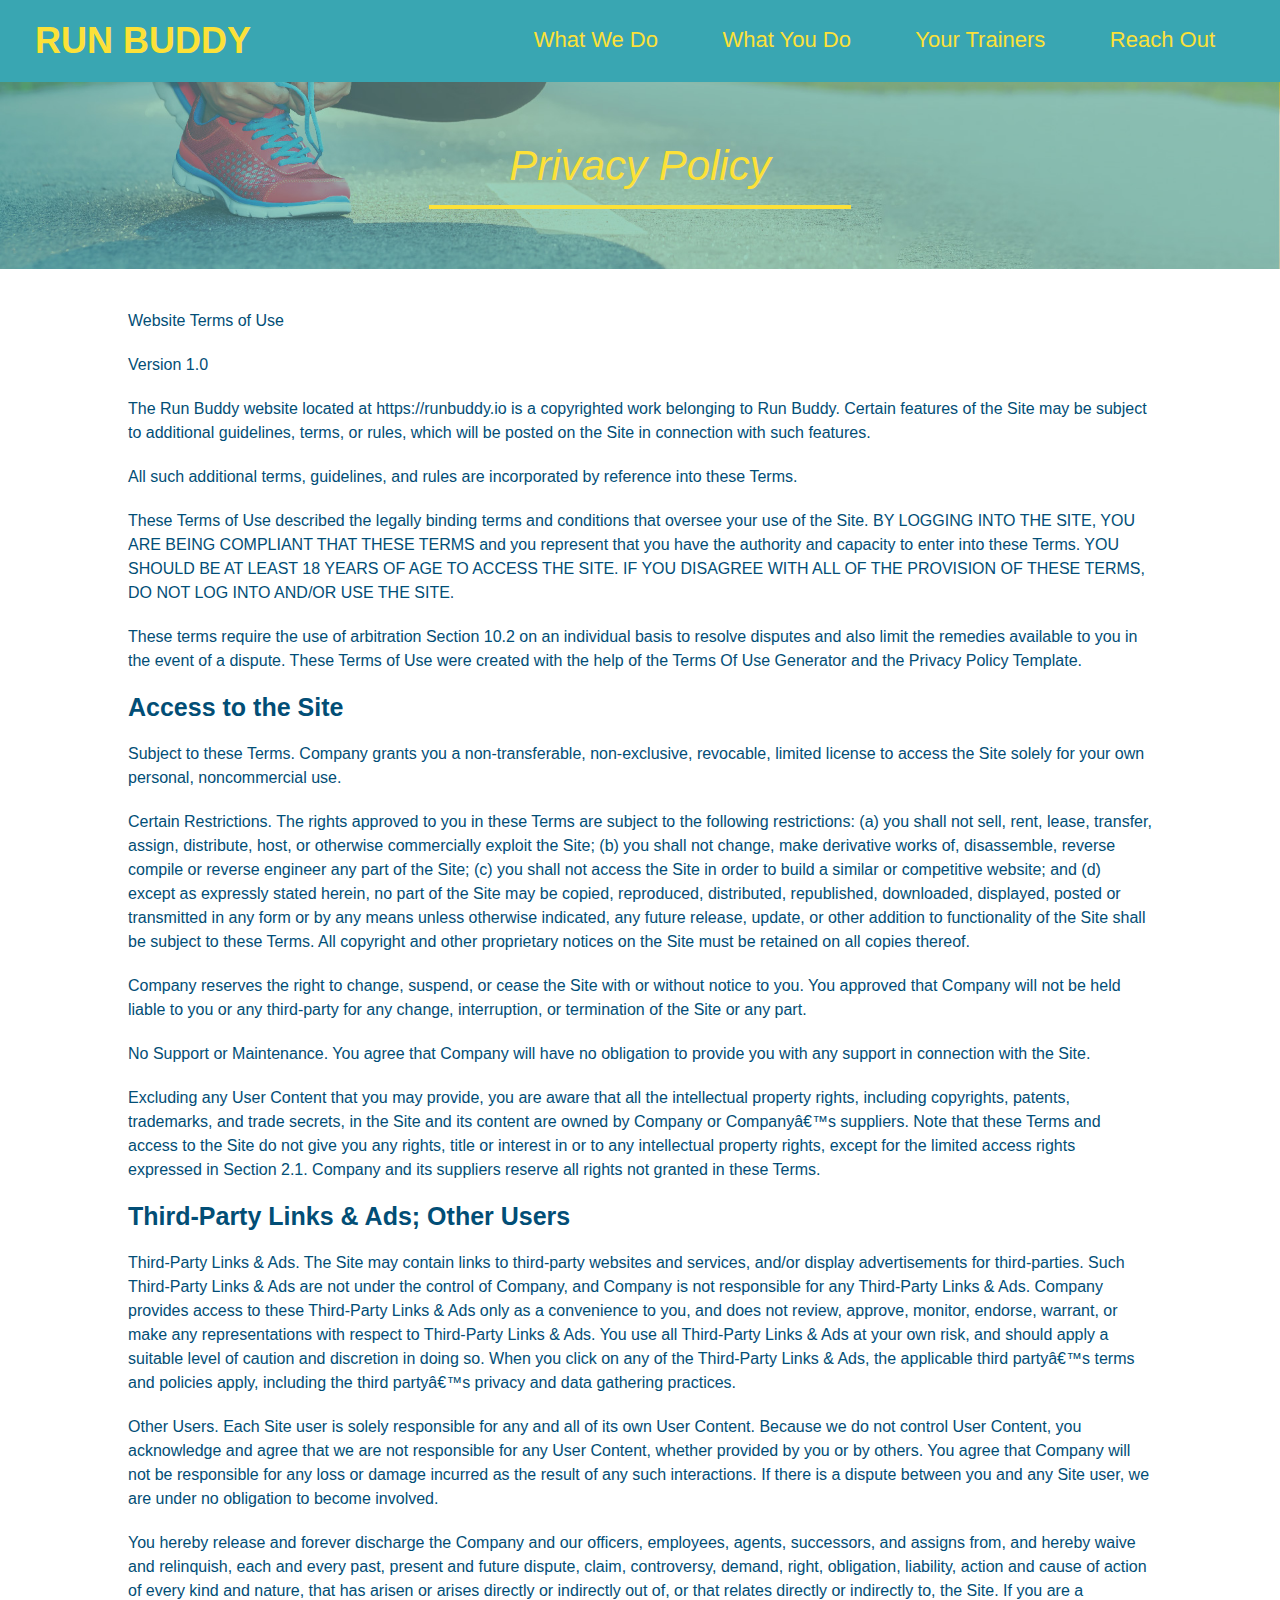
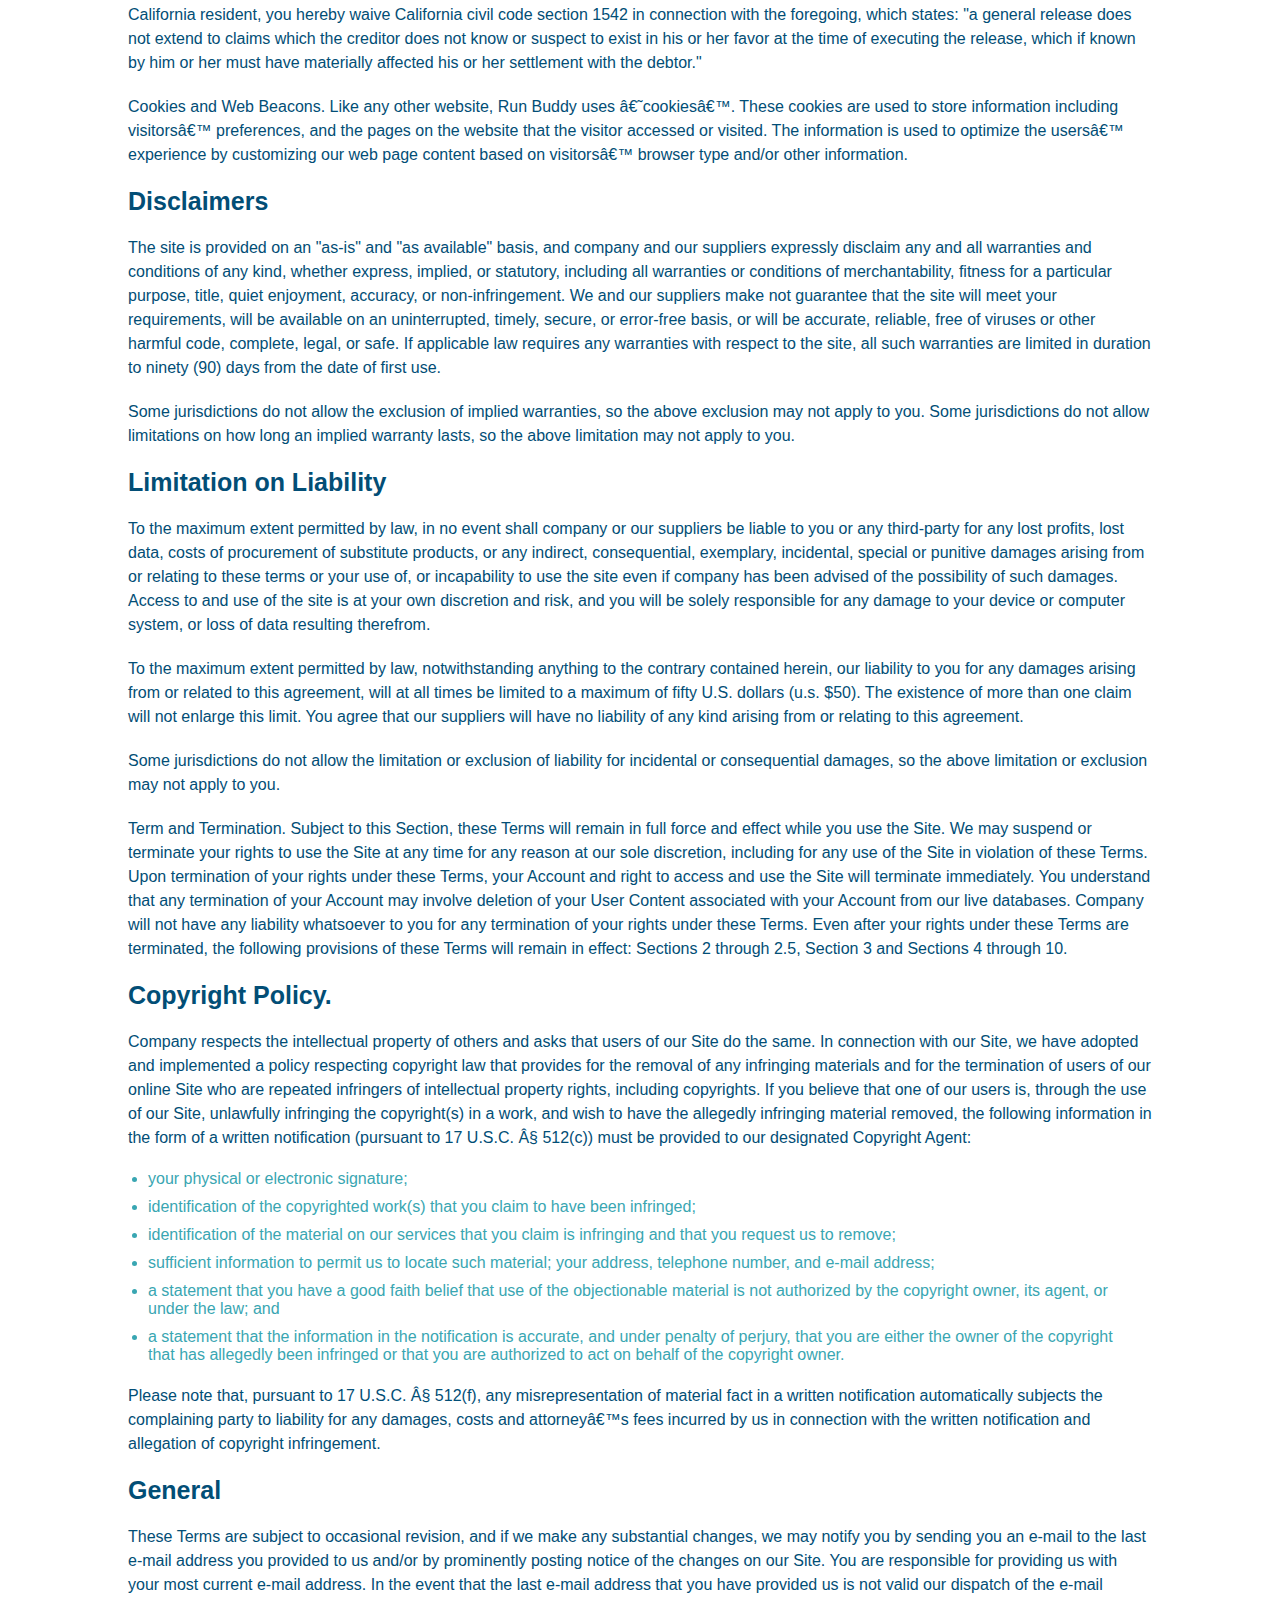
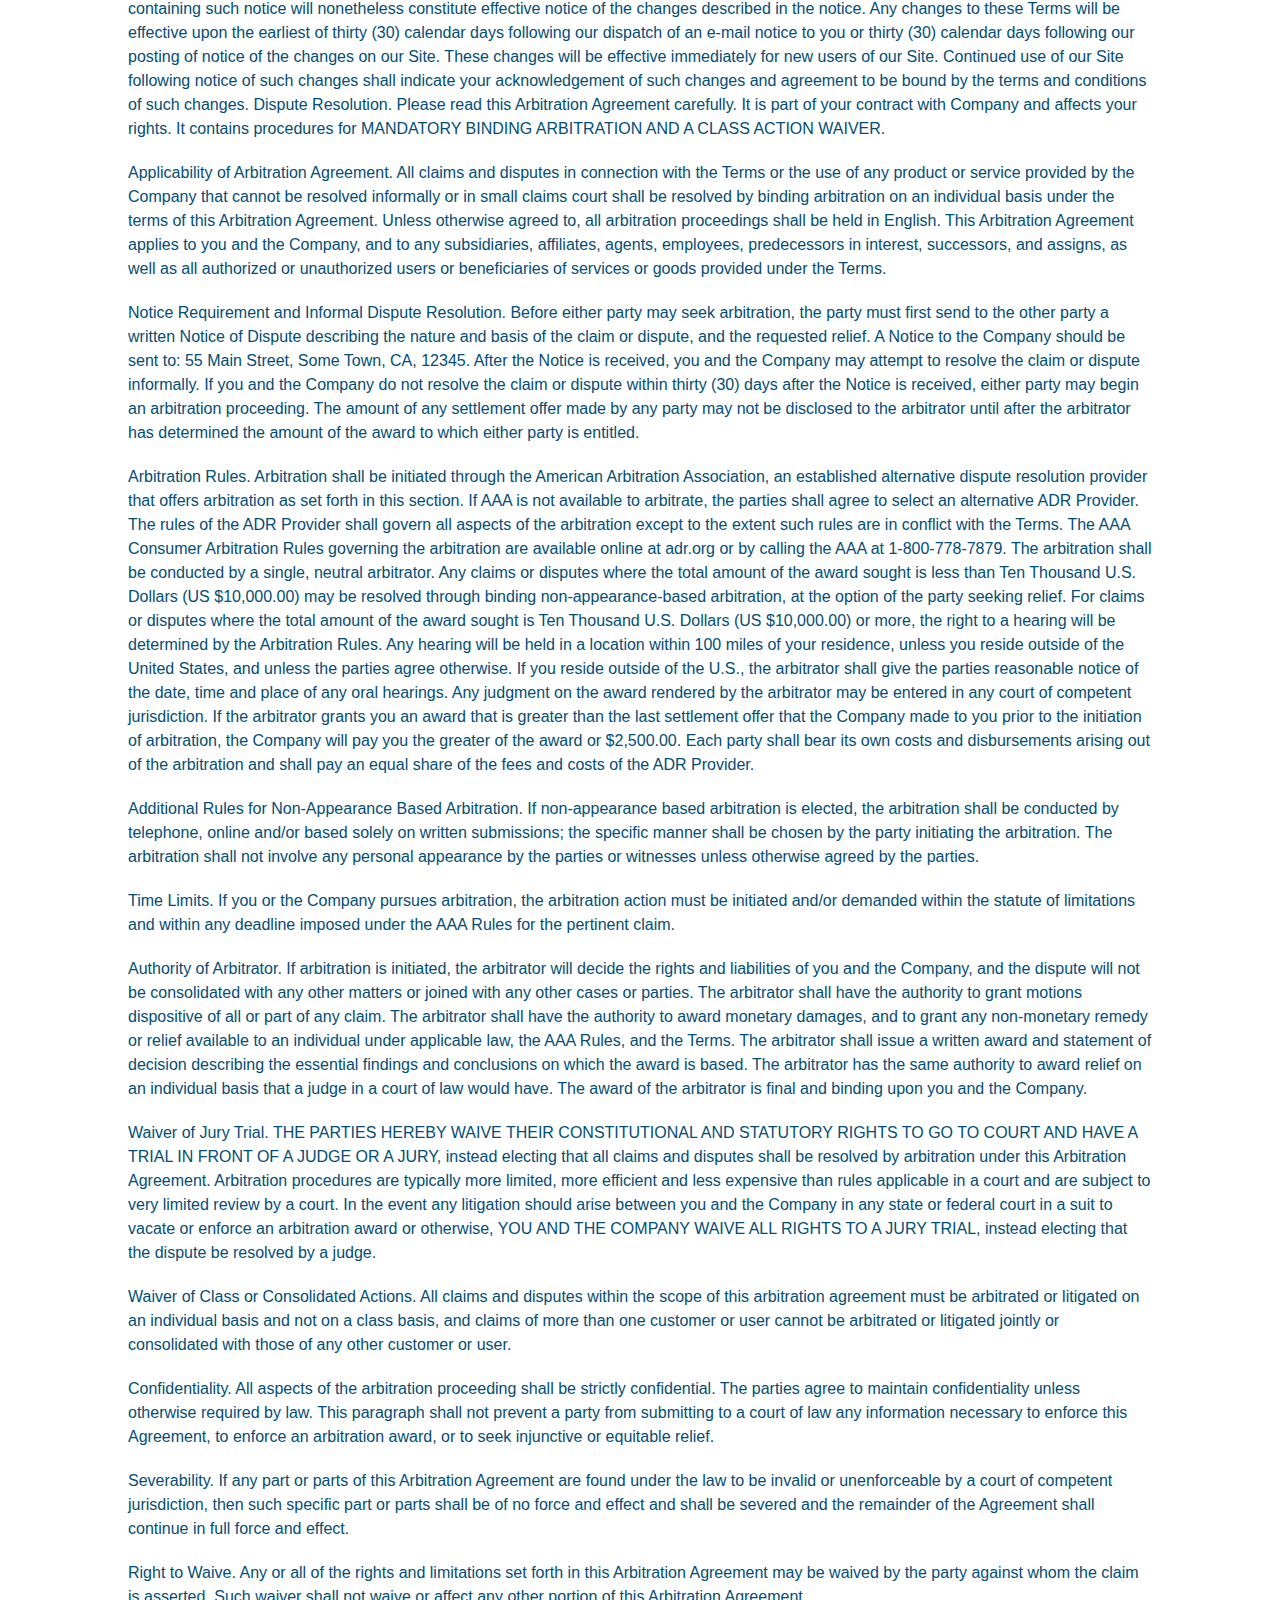
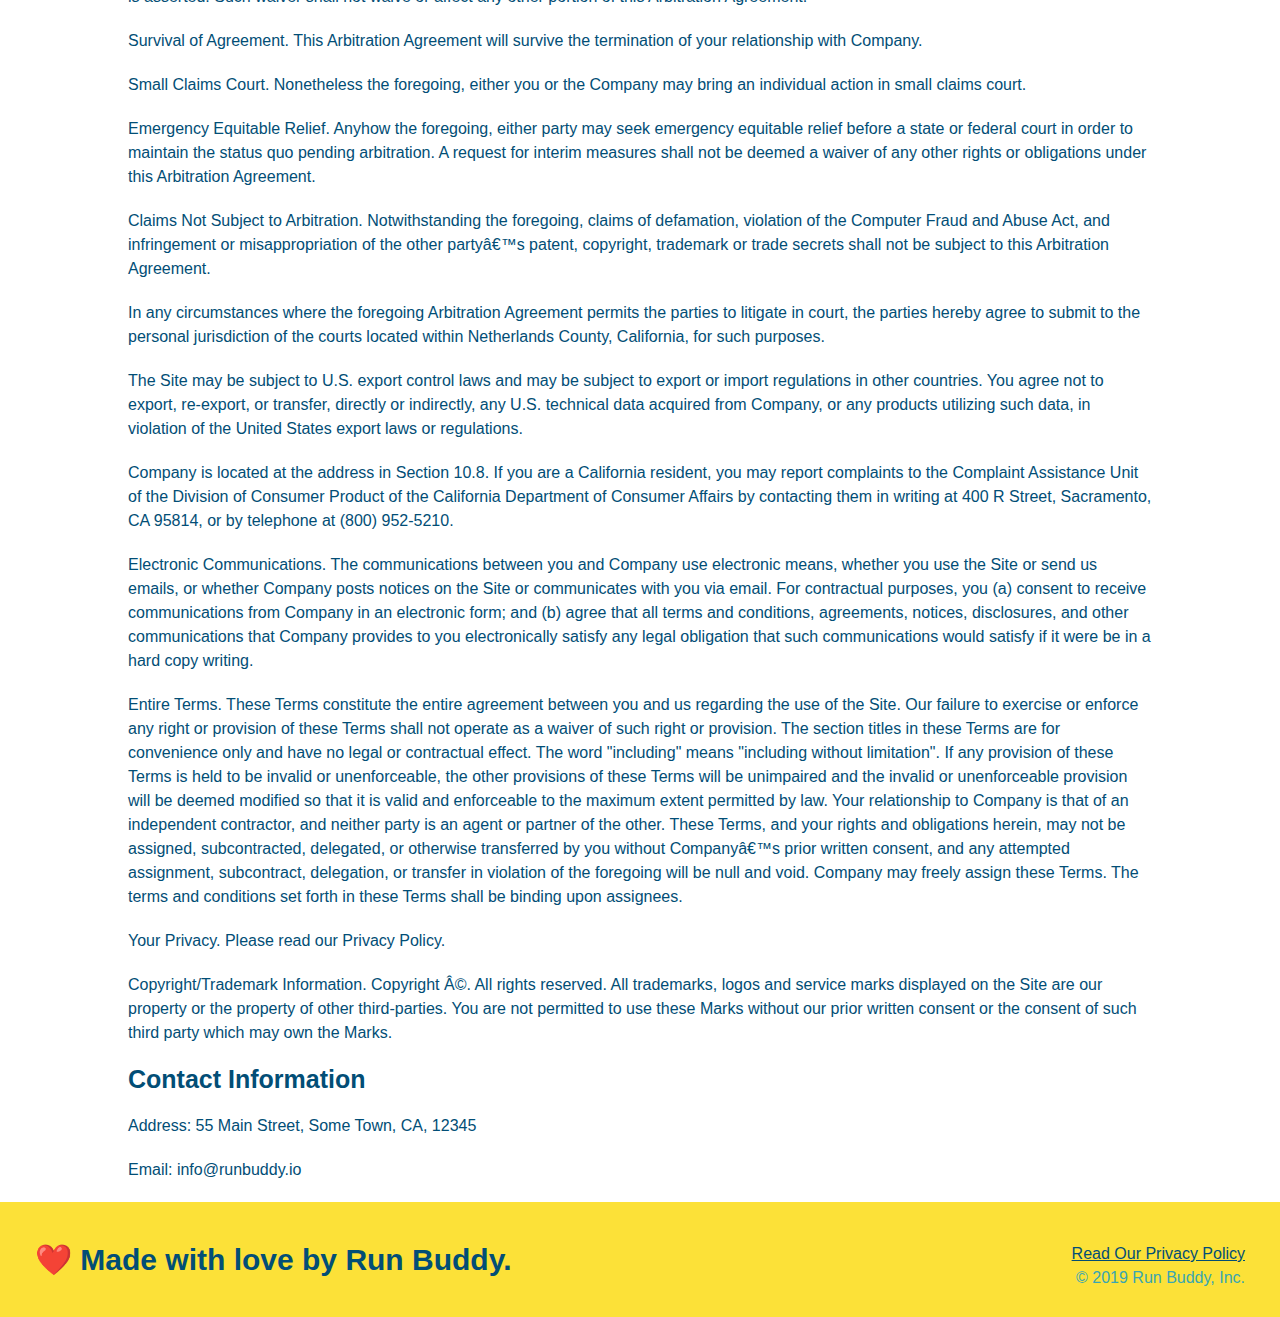
==== privacy-policy.html @ 00580090 "added privacy policy" ====
<!DOCTYPE html>
<html lang="en">
    <head>
        <meta charset="UTF-8" />
        <title>Privacy Policy - Run Buddy</title>
        <link rel="stylesheet" href="./assets/css/style.css" />
        <link rel="stylesheet" href="./assets/css/secondary-styles.css" />
    </head>
    <body>
        <header>
            <h1>
                <a href="/">
                    RUN BUDDY
                </a>
            </h1>
            <nav>
               <!-- Unordered list element --> 
               <ul>
                   <!-- List item element -->
                   <li>
                       <!-- Anchor element -->
                       <a href="./index.html#what-we-do">What We Do</a>
                   </li>
                   <li>
                       <a href="./index.html#what-you-do">What You Do</a>
                   </li>
                   <li>
                       <a href="./index.html#your-trainers">Your Trainers</a>
                   </li>
                   <li>
                       <a href="./index.html#reach-out">Reach Out</a>
                   </li>
               </ul>
            </nav>
            </header>   
            <section class="hero">
                <h2 class="page-title">
                    Privacy Policy
                </h2>
            </section>
            <article class="secondary-content">
                <p>
                    Website Terms of Use
                  </p>
            
                  <p>
                    Version 1.0
                  </p>
            
                  <p>
                    The Run Buddy website located at https://runbuddy.io is a copyrighted work belonging to Run Buddy. Certain
                    features of the Site may be subject to additional guidelines, terms, or rules, which will be posted on the Site
                    in connection with such features.
                  </p>
            
                  <p>
                    All such additional terms, guidelines, and rules are incorporated by reference into these Terms.
                  </p>
            
                  <p>
                    These Terms of Use described the legally binding terms and conditions that oversee your use of the Site. BY
                    LOGGING INTO THE SITE, YOU ARE BEING COMPLIANT THAT THESE TERMS and you represent that you have the authority
                    and capacity to enter into these Terms. YOU SHOULD BE AT LEAST 18 YEARS OF AGE TO ACCESS THE SITE. IF YOU
                    DISAGREE WITH ALL OF THE PROVISION OF THESE TERMS, DO NOT LOG INTO AND/OR USE THE SITE.
                  </p>
            
                  <p>
                    These terms require the use of arbitration Section 10.2 on an individual basis to resolve disputes and also
                    limit the remedies available to you in the event of a dispute. These Terms of Use were created with the help of
                    the Terms Of Use Generator and the Privacy Policy Template.
                  </p>
            
                  <h3>
                    Access to the Site
                  </h3>
            
                  <p>
                    Subject to these Terms. Company grants you a non-transferable, non-exclusive, revocable, limited license to
                    access the Site solely for your own personal, noncommercial use.
                  </p>
            
                  <p>
                    Certain Restrictions. The rights approved to you in these Terms are subject to the following restrictions: (a)
                    you shall not sell, rent, lease, transfer, assign, distribute, host, or otherwise commercially exploit the Site;
                    (b) you shall not change, make derivative works of, disassemble, reverse compile or reverse engineer any part of
                    the Site; (c) you shall not access the Site in order to build a similar or competitive website; and (d) except
                    as expressly stated herein, no part of the Site may be copied, reproduced, distributed, republished, downloaded,
                    displayed, posted or transmitted in any form or by any means unless otherwise indicated, any future release,
                    update, or other addition to functionality of the Site shall be subject to these Terms. All copyright and other
                    proprietary notices on the Site must be retained on all copies thereof.
                  </p>
            
                  <p>
                    Company reserves the right to change, suspend, or cease the Site with or without notice to you. You approved
                    that Company will not be held liable to you or any third-party for any change, interruption, or termination of
                    the Site or any part.
                  </p>
            
                  <p>
                    No Support or Maintenance. You agree that Company will have no obligation to provide you with any support in
                    connection with the Site.
                  </p>
            
                  <p>
                    Excluding any User Content that you may provide, you are aware that all the intellectual property rights,
                    including copyrights, patents, trademarks, and trade secrets, in the Site and its content are owned by Company
                    or Companyâ€™s suppliers. Note that these Terms and access to the Site do not give you any rights, title or
                    interest in or to any intellectual property rights, except for the limited access rights expressed in Section
                    2.1. Company and its suppliers reserve all rights not granted in these Terms.
                  </p>
            
                  <h3>
                    Third-Party Links & Ads; Other Users
                  </h3>
            
                  <p>
                    Third-Party Links & Ads. The Site may contain links to third-party websites and services, and/or display
                    advertisements for third-parties. Such Third-Party Links & Ads are not under the control of Company, and Company
                    is not responsible for any Third-Party Links & Ads. Company provides access to these Third-Party Links & Ads
                    only as a convenience to you, and does not review, approve, monitor, endorse, warrant, or make any
                    representations with respect to Third-Party Links & Ads. You use all Third-Party Links & Ads at your own risk,
                    and should apply a suitable level of caution and discretion in doing so. When you click on any of the
                    Third-Party Links & Ads, the applicable third partyâ€™s terms and policies apply, including the third partyâ€™s
                    privacy and data gathering practices.
                  </p>
            
                  <p>
                    Other Users. Each Site user is solely responsible for any and all of its own User Content. Because we do not
                    control User Content, you acknowledge and agree that we are not responsible for any User Content, whether
                    provided by you or by others. You agree that Company will not be responsible for any loss or damage incurred as
                    the result of any such interactions. If there is a dispute between you and any Site user, we are under no
                    obligation to become involved.
                  </p>
            
                  <p>
                    You hereby release and forever discharge the Company and our officers, employees, agents, successors, and
                    assigns from, and hereby waive and relinquish, each and every past, present and future dispute, claim,
                    controversy, demand, right, obligation, liability, action and cause of action of every kind and nature, that has
                    arisen or arises directly or indirectly out of, or that relates directly or indirectly to, the Site. If you are
                    a California resident, you hereby waive California civil code section 1542 in connection with the foregoing,
                    which states: "a general release does not extend to claims which the creditor does not know or suspect to exist
                    in his or her favor at the time of executing the release, which if known by him or her must have materially
                    affected his or her settlement with the debtor."
                  </p>
            
                  <p>
                    Cookies and Web Beacons. Like any other website, Run Buddy uses â€˜cookiesâ€™. These cookies are used to store
                    information including visitorsâ€™ preferences, and the pages on the website that the visitor accessed or visited.
                    The information is used to optimize the usersâ€™ experience by customizing our web page content based on visitorsâ€™
                    browser type and/or other information.
                  </p>
            
                  <h3>
                    Disclaimers
                  </h3>
            
                  <p>
                    The site is provided on an "as-is" and "as available" basis, and company and our suppliers expressly disclaim
                    any and all warranties and conditions of any kind, whether express, implied, or statutory, including all
                    warranties or conditions of merchantability, fitness for a particular purpose, title, quiet enjoyment, accuracy,
                    or non-infringement. We and our suppliers make not guarantee that the site will meet your requirements, will be
                    available on an uninterrupted, timely, secure, or error-free basis, or will be accurate, reliable, free of
                    viruses or other harmful code, complete, legal, or safe. If applicable law requires any warranties with respect
                    to the site, all such warranties are limited in duration to ninety (90) days from the date of first use.
                  </p>
            
                  <p>
                    Some jurisdictions do not allow the exclusion of implied warranties, so the above exclusion may not apply to
                    you. Some jurisdictions do not allow limitations on how long an implied warranty lasts, so the above limitation
                    may not apply to you.
                  </p>
            
                  <h3>
                    Limitation on Liability
                  </h3>
            
                  <p>
                    To the maximum extent permitted by law, in no event shall company or our suppliers be liable to you or any
                    third-party for any lost profits, lost data, costs of procurement of substitute products, or any indirect,
                    consequential, exemplary, incidental, special or punitive damages arising from or relating to these terms or
                    your use of, or incapability to use the site even if company has been advised of the possibility of such
                    damages. Access to and use of the site is at your own discretion and risk, and you will be solely responsible
                    for any damage to your device or computer system, or loss of data resulting therefrom.
                  </p>
            
                  <p>
                    To the maximum extent permitted by law, notwithstanding anything to the contrary contained herein, our liability
                    to you for any damages arising from or related to this agreement, will at all times be limited to a maximum of
                    fifty U.S. dollars (u.s. $50). The existence of more than one claim will not enlarge this limit. You agree that
                    our suppliers will have no liability of any kind arising from or relating to this agreement.
                  </p>
            
                  <p>
                    Some jurisdictions do not allow the limitation or exclusion of liability for incidental or consequential
                    damages, so the above limitation or exclusion may not apply to you.
                  </p>
            
                  <p>
                    Term and Termination. Subject to this Section, these Terms will remain in full force and effect while you use
                    the Site. We may suspend or terminate your rights to use the Site at any time for any reason at our sole
                    discretion, including for any use of the Site in violation of these Terms. Upon termination of your rights under
                    these Terms, your Account and right to access and use the Site will terminate immediately. You understand that
                    any termination of your Account may involve deletion of your User Content associated with your Account from our
                    live databases. Company will not have any liability whatsoever to you for any termination of your rights under
                    these Terms. Even after your rights under these Terms are terminated, the following provisions of these Terms
                    will remain in effect: Sections 2 through 2.5, Section 3 and Sections 4 through 10.
                  </p>
            
                  <h3>
                    Copyright Policy.
                  </h3>
            
                  <p>
                    Company respects the intellectual property of others and asks that users of our Site do the same. In connection
                    with our Site, we have adopted and implemented a policy respecting copyright law that provides for the removal
                    of any infringing materials and for the termination of users of our online Site who are repeated infringers of
                    intellectual property rights, including copyrights. If you believe that one of our users is, through the use of
                    our Site, unlawfully infringing the copyright(s) in a work, and wish to have the allegedly infringing material
                    removed, the following information in the form of a written notification (pursuant to 17 U.S.C. Â§ 512(c)) must
                    be provided to our designated Copyright Agent:
                  </p>
            
                  <ul>
                    <li>
                      your physical or electronic signature;
                    </li>
                    <li>
                      identification of the copyrighted work(s) that you claim to have been infringed;
                    </li>
                    <li>
                      identification of the material on our services that you claim is infringing and that you request us to remove;
                    </li>
                    <li>
                      sufficient information to permit us to locate such material; your address, telephone number, and e-mail
                      address;
                    </li>
                    <li>
                      a statement that you have a good faith belief that use of the objectionable material is not authorized by the
                      copyright owner, its agent, or under the law; and
                    </li>
                    <li>
                      a statement that the information in the notification is accurate, and under penalty of perjury, that you are
                      either the owner of the copyright that has allegedly been infringed or that you are authorized to act on
                      behalf of the copyright owner.
                    </li>
                  </ul>
            
                  <p>
                    Please note that, pursuant to 17 U.S.C. Â§ 512(f), any misrepresentation of material fact in a written
                    notification automatically subjects the complaining party to liability for any damages, costs and attorneyâ€™s
                    fees incurred by us in connection with the written notification and allegation of copyright infringement.
                  </p>
            
                  <h3>
                    General
                  </h3>
            
                  <p>
                    These Terms are subject to occasional revision, and if we make any substantial changes, we may notify you by
                    sending you an e-mail to the last e-mail address you provided to us and/or by prominently posting notice of the
                    changes on our Site. You are responsible for providing us with your most current e-mail address. In the event
                    that the last e-mail address that you have provided us is not valid our dispatch of the e-mail containing such
                    notice will nonetheless constitute effective notice of the changes described in the notice. Any changes to these
                    Terms will be effective upon the earliest of thirty (30) calendar days following our dispatch of an e-mail
                    notice to you or thirty (30) calendar days following our posting of notice of the changes on our Site. These
                    changes will be effective immediately for new users of our Site. Continued use of our Site following notice of
                    such changes shall indicate your acknowledgement of such changes and agreement to be bound by the terms and
                    conditions of such changes. Dispute Resolution. Please read this Arbitration Agreement carefully. It is part of
                    your contract with Company and affects your rights. It contains procedures for MANDATORY BINDING ARBITRATION AND
                    A CLASS ACTION WAIVER.
                  </p>
            
                  <p>
                    Applicability of Arbitration Agreement. All claims and disputes in connection with the Terms or the use of any
                    product or service provided by the Company that cannot be resolved informally or in small claims court shall be
                    resolved by binding arbitration on an individual basis under the terms of this Arbitration Agreement. Unless
                    otherwise agreed to, all arbitration proceedings shall be held in English. This Arbitration Agreement applies to
                    you and the Company, and to any subsidiaries, affiliates, agents, employees, predecessors in interest,
                    successors, and assigns, as well as all authorized or unauthorized users or beneficiaries of services or goods
                    provided under the Terms.
                  </p>
            
                  <p>
                    Notice Requirement and Informal Dispute Resolution. Before either party may seek arbitration, the party must
                    first send to the other party a written Notice of Dispute describing the nature and basis of the claim or
                    dispute, and the requested relief. A Notice to the Company should be sent to: 55 Main Street, Some Town, CA,
                    12345. After the Notice is received, you and the Company may attempt to resolve the claim or dispute informally.
                    If you and the Company do not resolve the claim or dispute within thirty (30) days after the Notice is received,
                    either party may begin an arbitration proceeding. The amount of any settlement offer made by any party may not
                    be disclosed to the arbitrator until after the arbitrator has determined the amount of the award to which either
                    party is entitled.
                  </p>
            
                  <p>
                    Arbitration Rules. Arbitration shall be initiated through the American Arbitration Association, an established
                    alternative dispute resolution provider that offers arbitration as set forth in this section. If AAA is not
                    available to arbitrate, the parties shall agree to select an alternative ADR Provider. The rules of the ADR
                    Provider shall govern all aspects of the arbitration except to the extent such rules are in conflict with the
                    Terms. The AAA Consumer Arbitration Rules governing the arbitration are available online at adr.org or by
                    calling the AAA at 1-800-778-7879. The arbitration shall be conducted by a single, neutral arbitrator. Any
                    claims or disputes where the total amount of the award sought is less than Ten Thousand U.S. Dollars (US
                    $10,000.00) may be resolved through binding non-appearance-based arbitration, at the option of the party seeking
                    relief. For claims or disputes where the total amount of the award sought is Ten Thousand U.S. Dollars (US
                    $10,000.00) or more, the right to a hearing will be determined by the Arbitration Rules. Any hearing will be
                    held in a location within 100 miles of your residence, unless you reside outside of the United States, and
                    unless the parties agree otherwise. If you reside outside of the U.S., the arbitrator shall give the parties
                    reasonable notice of the date, time and place of any oral hearings. Any judgment on the award rendered by the
                    arbitrator may be entered in any court of competent jurisdiction. If the arbitrator grants you an award that is
                    greater than the last settlement offer that the Company made to you prior to the initiation of arbitration, the
                    Company will pay you the greater of the award or $2,500.00. Each party shall bear its own costs and
                    disbursements arising out of the arbitration and shall pay an equal share of the fees and costs of the ADR
                    Provider.
                  </p>
            
                  <p>
                    Additional Rules for Non-Appearance Based Arbitration. If non-appearance based arbitration is elected, the
                    arbitration shall be conducted by telephone, online and/or based solely on written submissions; the specific
                    manner shall be chosen by the party initiating the arbitration. The arbitration shall not involve any personal
                    appearance by the parties or witnesses unless otherwise agreed by the parties.
                  </p>
            
                  <p>
                    Time Limits. If you or the Company pursues arbitration, the arbitration action must be initiated and/or demanded
                    within the statute of limitations and within any deadline imposed under the AAA Rules for the pertinent claim.
                  </p>
            
                  <p>
                    Authority of Arbitrator. If arbitration is initiated, the arbitrator will decide the rights and liabilities of
                    you and the Company, and the dispute will not be consolidated with any other matters or joined with any other
                    cases or parties. The arbitrator shall have the authority to grant motions dispositive of all or part of any
                    claim. The arbitrator shall have the authority to award monetary damages, and to grant any non-monetary remedy
                    or relief available to an individual under applicable law, the AAA Rules, and the Terms. The arbitrator shall
                    issue a written award and statement of decision describing the essential findings and conclusions on which the
                    award is based. The arbitrator has the same authority to award relief on an individual basis that a judge in a
                    court of law would have. The award of the arbitrator is final and binding upon you and the Company.
                  </p>
            
                  <p>
                    Waiver of Jury Trial. THE PARTIES HEREBY WAIVE THEIR CONSTITUTIONAL AND STATUTORY RIGHTS TO GO TO COURT AND HAVE
                    A TRIAL IN FRONT OF A JUDGE OR A JURY, instead electing that all claims and disputes shall be resolved by
                    arbitration under this Arbitration Agreement. Arbitration procedures are typically more limited, more efficient
                    and less expensive than rules applicable in a court and are subject to very limited review by a court. In the
                    event any litigation should arise between you and the Company in any state or federal court in a suit to vacate
                    or enforce an arbitration award or otherwise, YOU AND THE COMPANY WAIVE ALL RIGHTS TO A JURY TRIAL, instead
                    electing that the dispute be resolved by a judge.
                  </p>
            
                  <p>
                    Waiver of Class or Consolidated Actions. All claims and disputes within the scope of this arbitration agreement
                    must be arbitrated or litigated on an individual basis and not on a class basis, and claims of more than one
                    customer or user cannot be arbitrated or litigated jointly or consolidated with those of any other customer or
                    user.
                  </p>
            
                  <p>
                    Confidentiality. All aspects of the arbitration proceeding shall be strictly confidential. The parties agree to
                    maintain confidentiality unless otherwise required by law. This paragraph shall not prevent a party from
                    submitting to a court of law any information necessary to enforce this Agreement, to enforce an arbitration
                    award, or to seek injunctive or equitable relief.
                  </p>
            
                  <p>
                    Severability. If any part or parts of this Arbitration Agreement are found under the law to be invalid or
                    unenforceable by a court of competent jurisdiction, then such specific part or parts shall be of no force and
                    effect and shall be severed and the remainder of the Agreement shall continue in full force and effect.
                  </p>
            
                  <p>
                    Right to Waive. Any or all of the rights and limitations set forth in this Arbitration Agreement may be waived
                    by the party against whom the claim is asserted. Such waiver shall not waive or affect any other portion of this
                    Arbitration Agreement.
                  </p>
            
                  <p>
                    Survival of Agreement. This Arbitration Agreement will survive the termination of your relationship with
                    Company.
                  </p>
            
                  <p>
                    Small Claims Court. Nonetheless the foregoing, either you or the Company may bring an individual action in small
                    claims court.
                  </p>
            
                  <p>
                    Emergency Equitable Relief. Anyhow the foregoing, either party may seek emergency equitable relief before a
                    state or federal court in order to maintain the status quo pending arbitration. A request for interim measures
                    shall not be deemed a waiver of any other rights or obligations under this Arbitration Agreement.
                  </p>
            
                  <p>
                    Claims Not Subject to Arbitration. Notwithstanding the foregoing, claims of defamation, violation of the
                    Computer Fraud and Abuse Act, and infringement or misappropriation of the other partyâ€™s patent, copyright,
                    trademark or trade secrets shall not be subject to this Arbitration Agreement.
                  </p>
            
                  <p>
                    In any circumstances where the foregoing Arbitration Agreement permits the parties to litigate in court, the
                    parties hereby agree to submit to the personal jurisdiction of the courts located within Netherlands County,
                    California, for such purposes.
                  </p>
            
                  <p>
                    The Site may be subject to U.S. export control laws and may be subject to export or import regulations in other
                    countries. You agree not to export, re-export, or transfer, directly or indirectly, any U.S. technical data
                    acquired from Company, or any products utilizing such data, in violation of the United States export laws or
                    regulations.
                  </p>
            
                  <p>
                    Company is located at the address in Section 10.8. If you are a California resident, you may report complaints
                    to the Complaint Assistance Unit of the Division of Consumer Product of the California Department of Consumer
                    Affairs by contacting them in writing at 400 R Street, Sacramento, CA 95814, or by telephone at (800) 952-5210.
                  </p>
            
                  <p>
                    Electronic Communications. The communications between you and Company use electronic means, whether you use the
                    Site or send us emails, or whether Company posts notices on the Site or communicates with you via email. For
                    contractual purposes, you (a) consent to receive communications from Company in an electronic form; and (b)
                    agree that all terms and conditions, agreements, notices, disclosures, and other communications that Company
                    provides to you electronically satisfy any legal obligation that such communications would satisfy if it were be
                    in a hard copy writing.
                  </p>
            
                  <p>
                    Entire Terms. These Terms constitute the entire agreement between you and us regarding the use of the Site. Our
                    failure to exercise or enforce any right or provision of these Terms shall not operate as a waiver of such right
                    or provision. The section titles in these Terms are for convenience only and have no legal or contractual
                    effect. The word "including" means "including without limitation". If any provision of these Terms is held to be
                    invalid or unenforceable, the other provisions of these Terms will be unimpaired and the invalid or
                    unenforceable provision will be deemed modified so that it is valid and enforceable to the maximum extent
                    permitted by law. Your relationship to Company is that of an independent contractor, and neither party is an
                    agent or partner of the other. These Terms, and your rights and obligations herein, may not be assigned,
                    subcontracted, delegated, or otherwise transferred by you without Companyâ€™s prior written consent, and any
                    attempted assignment, subcontract, delegation, or transfer in violation of the foregoing will be null and void.
                    Company may freely assign these Terms. The terms and conditions set forth in these Terms shall be binding upon
                    assignees.
                  </p>
            
                  <p>
                    Your Privacy. Please read our Privacy Policy.
                  </p>
            
                  <p>
                    Copyright/Trademark Information. Copyright Â©. All rights reserved. All trademarks, logos and service marks
                    displayed on the Site are our property or the property of other third-parties. You are not permitted to use
                    these Marks without our prior written consent or the consent of such third party which may own the Marks.
                  </p>
            
                  <h3>
                    Contact Information
                  </h3>
            
                  <p>
                    Address: 55 Main Street, Some Town, CA, 12345
                  </p>
            
                  <p>
                    Email: info@runbuddy.io
                  </p>
            </article>
            <footer>
                <h2>❤️ Made with love by Run Buddy.</h2>
                    <div>
                        <a href="#">Read Our Privacy Policy</a><br />
                        &copy; 2019 Run Buddy, Inc.    
                    </div>
            </footer>
    </body>
</html>
---- assets/css/style.css ----
* {
  margin: 0;
  padding: 0;
  box-sizing: border-box;
}

body {
  /* more on this crazy alphanumerical value in a minute! */
  color: #39a6b2;
  font-family: Helvetica, Arial, sans-serif;
}

/* apply styles to <header> */
header {
  padding: 20px 35px;
  background-color: #39a6b2;
}

header h1 {
  font-weight: bold;
  font-size: 36px;
  color: #fce138;
  margin: 0;
  display: inline;
}

header a {
  text-decoration: none;
  color: #fce138;
}

header nav {
  float: right;
  margin: 7px 0;
}

header nav ul li {
  display: inline;
}

header nav ul li a {
  margin: 0 30px;
  font-weight: lighter;
  font-size: 22px;
}

footer {
  background: #fce138;
  width: 100%;
  padding: 40px 35px;
}

footer h2 {
  display: inline;
  color: #024e76;
  font-size: 30px;
  margin: 0;
}

footer div {
  float: right;
  line-height: 1.5;
  text-align: right;
}

footer a {
  color: #024e76;
}

section {
  padding: 60px;
}

/* Hero Style Start */
.hero {
  background-image: url("../images/hero-bg.jpeg");
  height: 600px;
  background-size: cover;
  background-position: center;
  position: relative;
}
/* Hero Style End */

.hero-form {
  border: 3px solid #024276;
  background-color: #fce138;
  padding: 20px;
  width: 500px;
  color: #024e76;
  position: absolute;
  bottom: 120px;
  right: 140px;
}

.hero-form h3 {
  font-size: 24px;
  margin: 0;
}

.hero-form p {
  margin: 5px 0 15px 0;
}

.form-input {
  border: 1px solid #024e76;
  display: block;
  padding: 7px 15px;
  font-size: 16px;
  color: #024e76;
  width: 100%;
  margin-bottom: 15px;
}

.hero-form label {
  margin: 0 5px;
}


.hero-form button {
  color: #fce138;
  background-color: #024e76;
  border: none;
  padding: 10px 20px;
  font-size: 16px;
}

/* HERO STYLES END */

.intro {
  text-align: center;
}

.intro p {
  line-height: 1.7;
  color: #39a6b2;
  width: 80%;
  font-size: 20px;
  margin: 0 auto;
}

.steps {
  text-align: center;
  background: #fce138;
}

.steps div {
  margin-bottom: 80px;
}

.steps img {
  width: 15%;
  margin: 10px 0;
}

.steps h3 {
  color: #024e76;
  font-size: 46px;
  margin-top: 10px;
}

.steps p {
  color: #39a6b2;
  font-size: 23px;
}

.steps span {
  font-size: 38px;
}


.section-title {
  font-size: 55px;
  color: #024e76;
  margin-bottom: 35px;
  padding: 0 100px 20px 100px;
  display: inline-block;
  border-bottom: 3px solid;
}

.primary-border {
  border-color: #fce138;
}

.secondary-border {
  border-color: #39a6b2;
}

.trainers {
  text-align: center;
}

.trainer {
  width: 900px;
  margin: 0 auto 30px auto;
  background: #024e76;
  color: #fce138;
  overflow: auto;
}

.trainer img {
  width: 35%;
  float: left;
}

.trainer-bio {
  padding: 35px;
  float: left;
  width: 65%;
}

.trainer-bio h3 {
  font-size: 32px;
  margin-bottom: 8px;
}

.trainer-bio h4 {
  font-weight: lighter;
  font-size: 26px;
  margin-bottom: 25px;
}

.trainer-bio p {
  font-size: 17px;
  line-height: 1.3;
}

.text-left {
  text-align: left;
}

.text-right {
  text-align: right;
}

/* REACH OUT STYLES START */
.contact {
  text-align: center;
  background: #024e76;
}

.contact h2 {
  color: #fce138;
}

.contact-info iframe {
  width: 400px;
  height: 400px;
}

.contact-info div {
  width: 410px;
  display: inline-block;
  vertical-align: top;
  text-align: left;
  margin: 30px 0 0 60px;
  color:white;
}

.contact-info h3 {
  color: #fce138;
  font-size: 32px;
}

.contact-info p, .contact-info address {
  margin: 20px 0;
  line-height: 1.5;
  font-size: 20px;
  font-style: normal;
}

.contact-info a {
  color: #fce138;
}

/* REACH OUT STYLES END */
---- assets/css/secondary-styles.css ----
.hero {
    background-position: bottom;
    height: auto;
    text-align: center;
    margin-bottom: 40px;
}

.page-title {
    color: #fce138;
    display: inline-block;
    border-bottom: 4px solid #fce138;
    padding: 0 80px 15px 80px;
    font-weight: normal;
    font-size: 42px;
    font-style: italic;
}

.secondary-content {
    width: 80%;
    margin: 0 auto;
    color: #024e76;
}

.secondary-content h3 {
    font-size: 25px;
    margin: 20px 0;
}

.secondary-content p {
    font-size: 16px;
    line-height: 1.5;
    margin: 20px 0;
}

.secondary-content ul {
    margin: 15px 20px;
}

.secondary-content li {
    color: #39a6b2;
    margin: 10px 0;
}
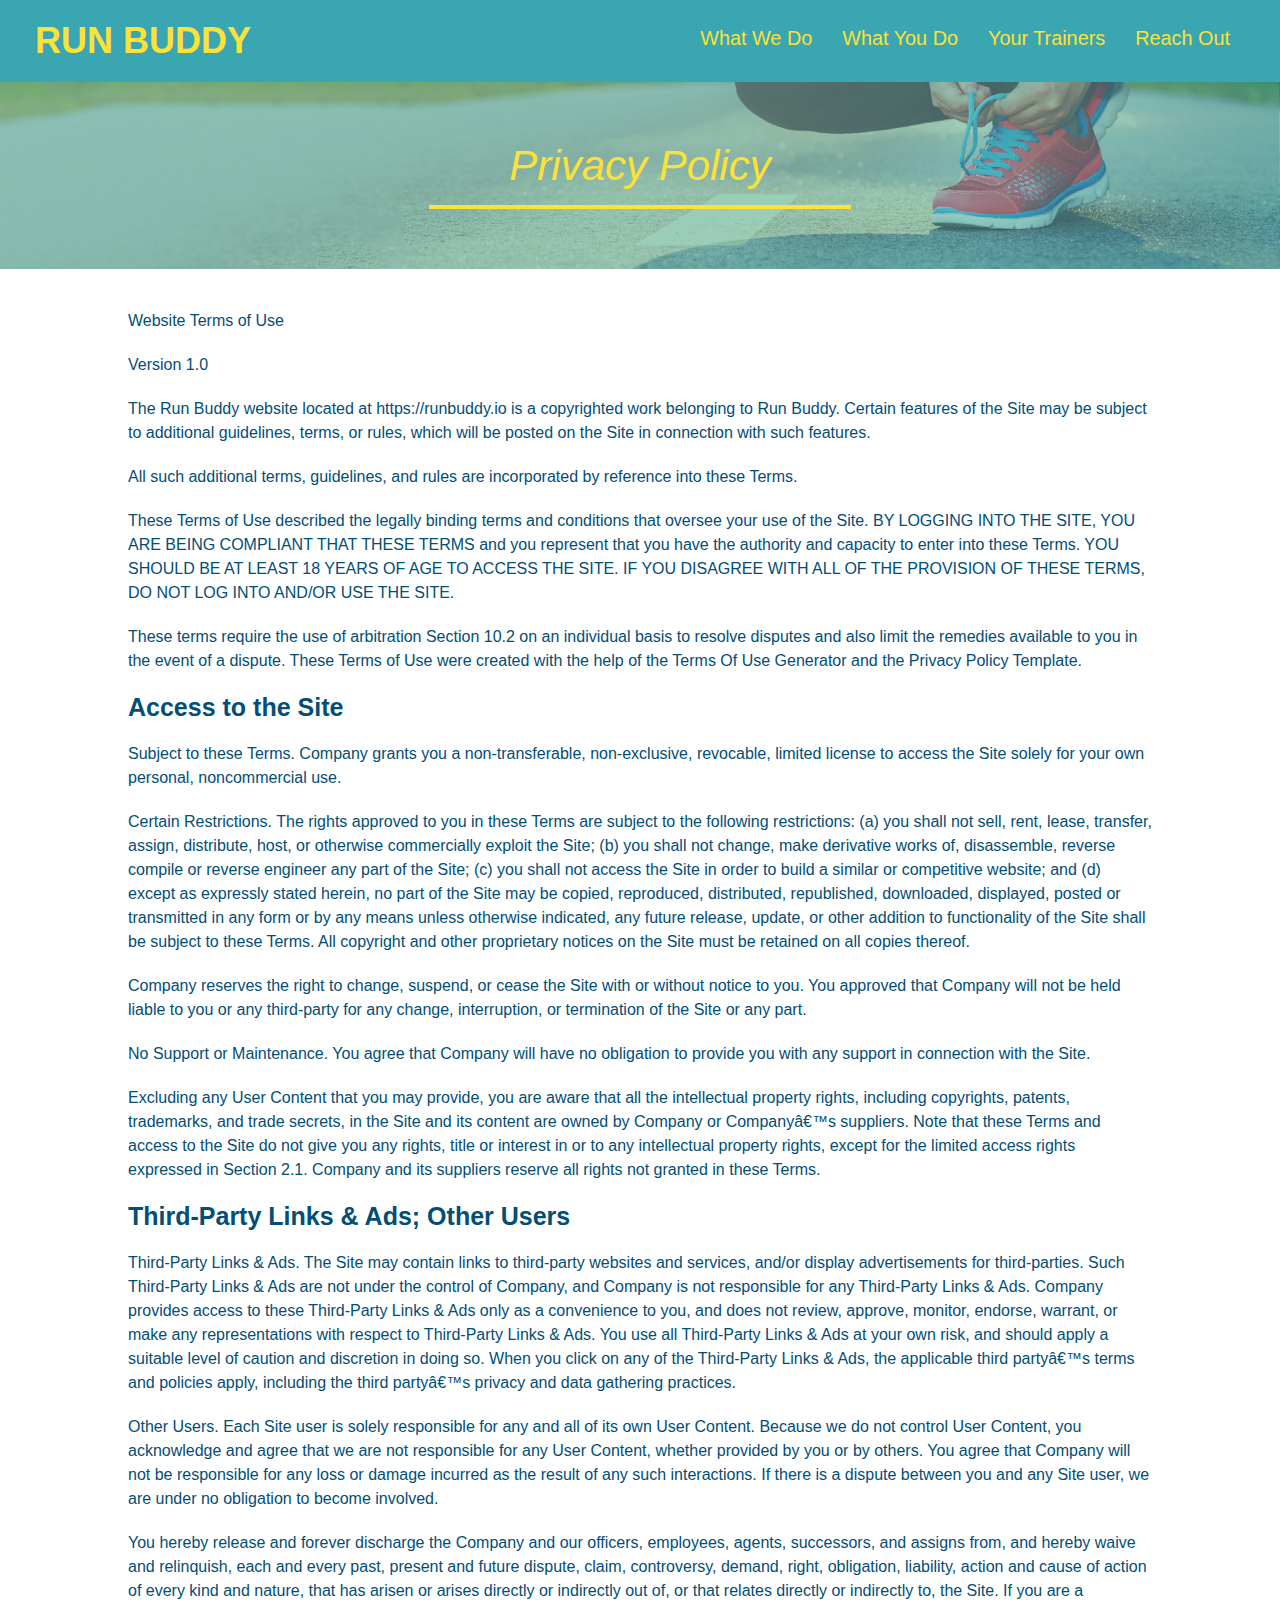
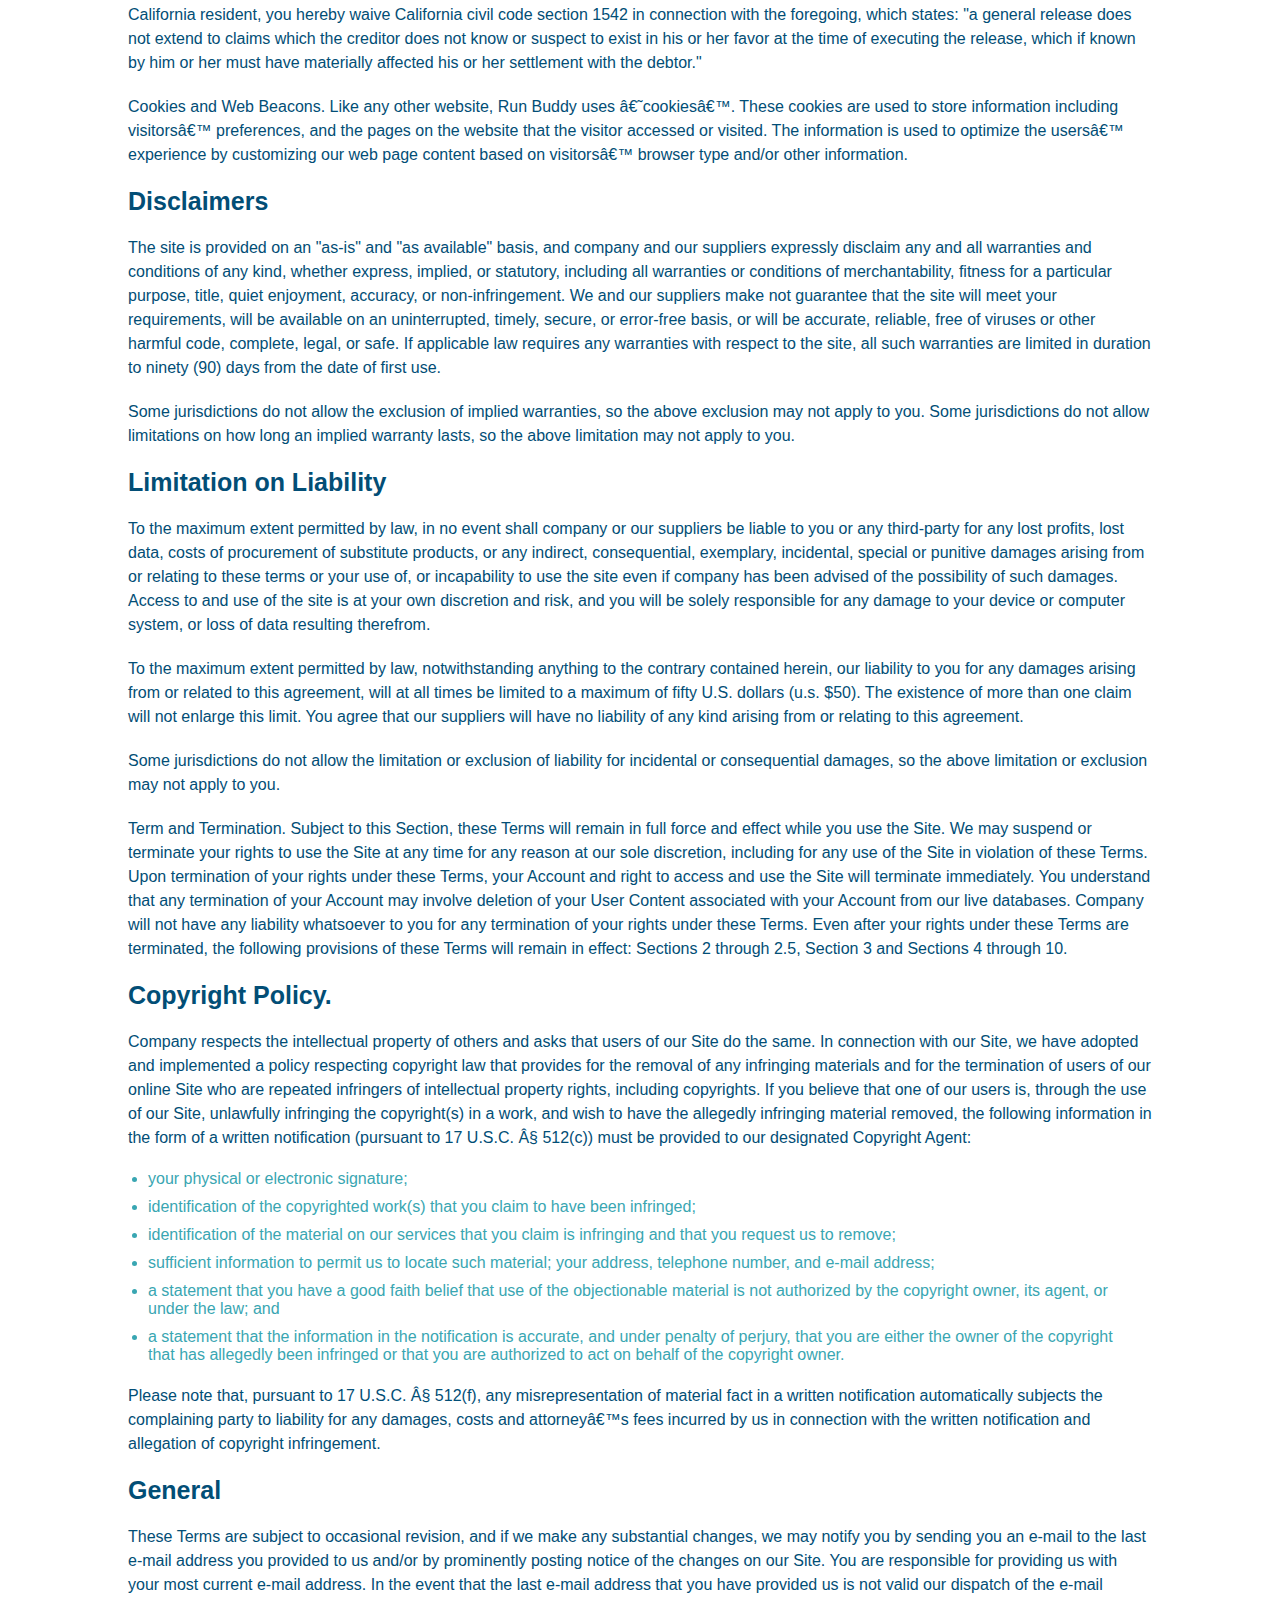
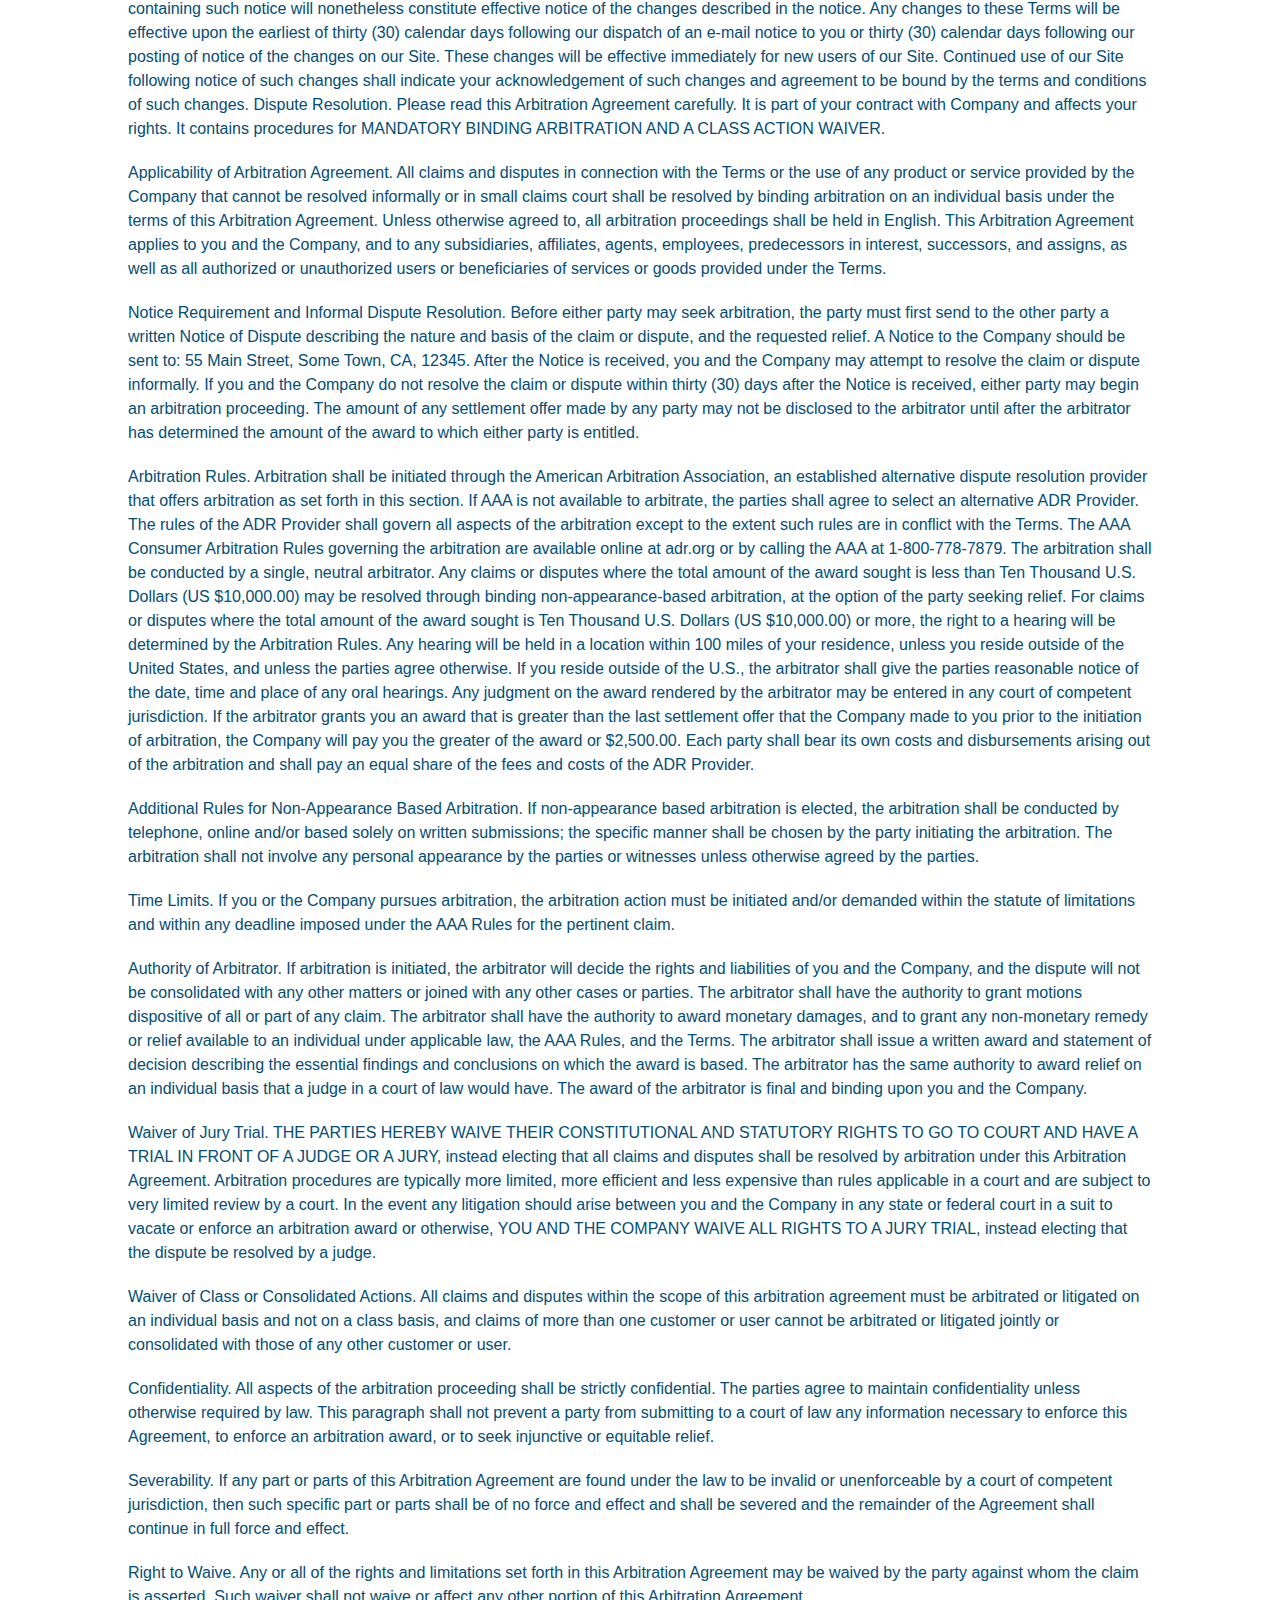
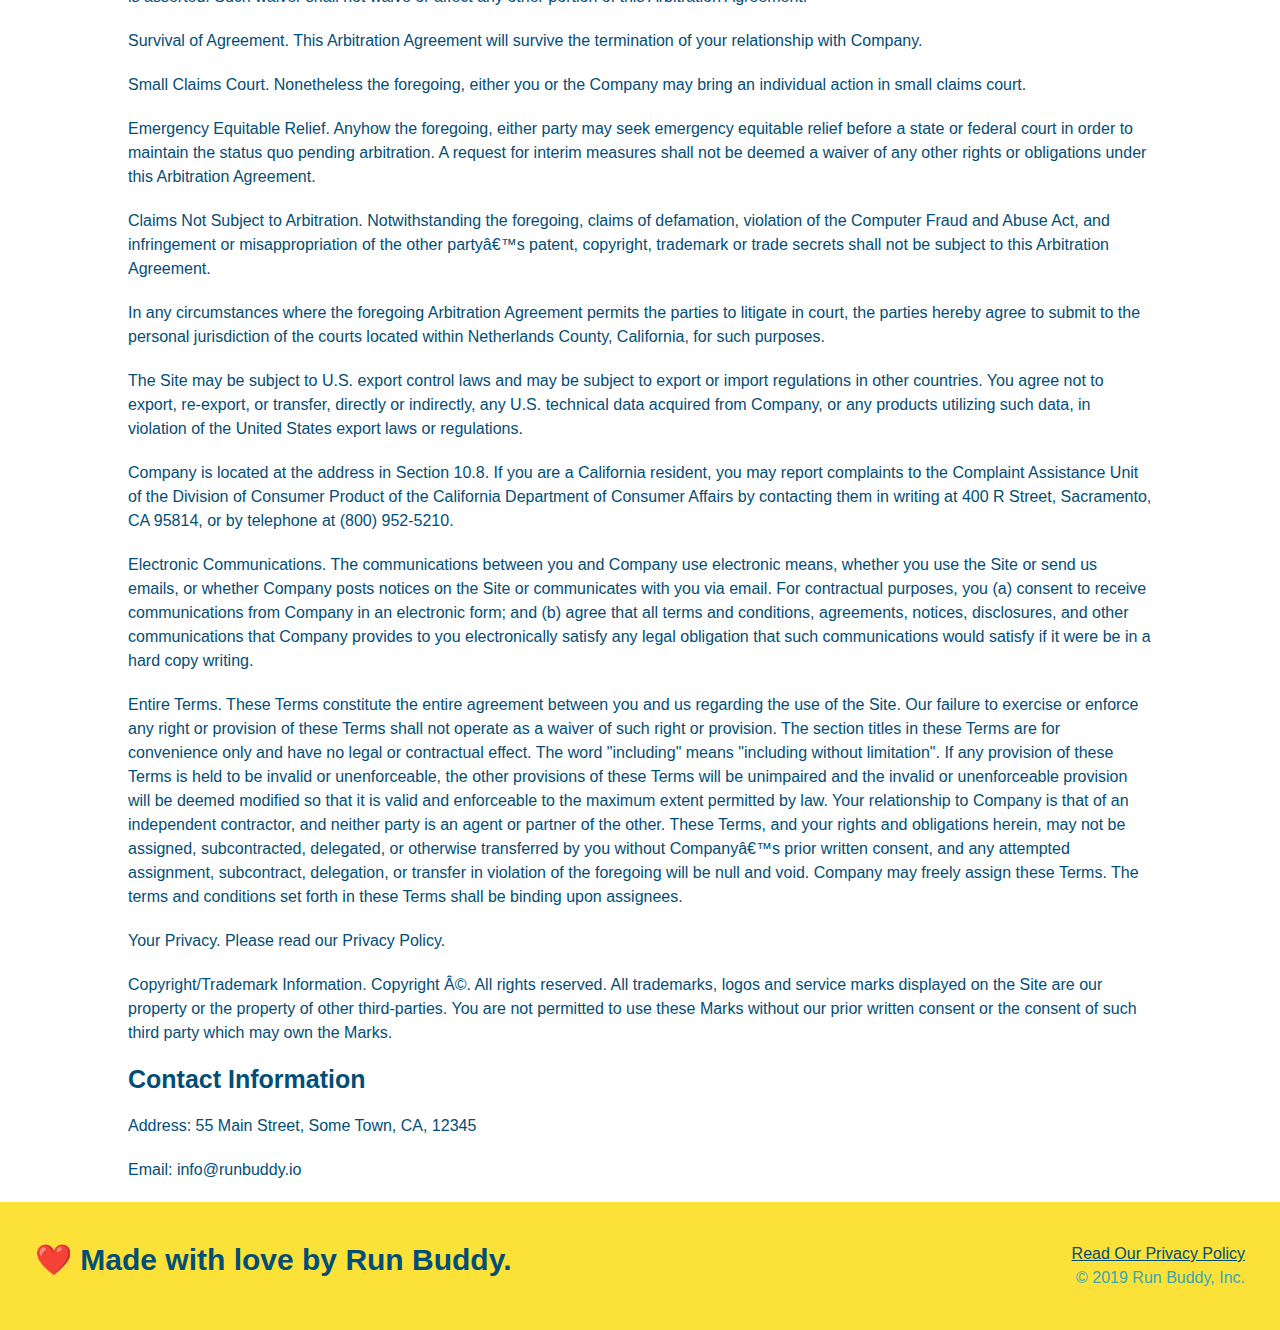
==== commit f792315f: "add media queries" ====
--- a/privacy-policy.html
+++ b/privacy-policy.html
@@ -2,6 +2,7 @@
 <html lang="en">
     <head>
         <meta charset="UTF-8" />
+        <meta name="viewport" content="width=device-width, initial-scale=1.0" />
         <title>Privacy Policy - Run Buddy</title>
         <link rel="stylesheet" href="./assets/css/style.css" />
         <link rel="stylesheet" href="./assets/css/secondary-styles.css" />
--- a/assets/css/style.css
+++ b/assets/css/style.css
@@ -5,15 +5,17 @@
 }
 
 body {
-  /* more on this crazy alphanumerical value in a minute! */
   color: #39a6b2;
   font-family: Helvetica, Arial, sans-serif;
 }
 
-/* apply styles to <header> */
+/* HEADER / NAV BAR STYLES START */
 header {
   padding: 20px 35px;
   background-color: #39a6b2;
+  display: flex;
+  justify-content: space-between;
+  flex-wrap: wrap;
 }
 
 header h1 {
@@ -21,7 +23,6 @@
   font-size: 36px;
   color: #fce138;
   margin: 0;
-  display: inline;
 }
 
 header a {
@@ -30,35 +31,41 @@
 }
 
 header nav {
-  float: right;
   margin: 7px 0;
 }
 
-header nav ul li {
-  display: inline;
+header nav ul {
+  display: flex;
+  flex-wrap: wrap;
+  justify-content: space-between;
+  align-items: center;
+  list-style: none;
 }
 
 header nav ul li a {
-  margin: 0 30px;
+  padding: 10px 15px;
   font-weight: lighter;
-  font-size: 22px;
-}
-
+  font-size: 1.55vw;
+}
+/* HEADER / NAV BAR STLES END */
+
+/* FOOTER STYLES START */
 footer {
   background: #fce138;
   width: 100%;
   padding: 40px 35px;
+  justify-content: space-between;
+  flex-wrap: wrap;
+  display: flex;
 }
 
 footer h2 {
-  display: inline;
   color: #024e76;
   font-size: 30px;
   margin: 0;
 }
 
 footer div {
-  float: right;
   line-height: 1.5;
   text-align: right;
 }
@@ -66,30 +73,46 @@
 footer a {
   color: #024e76;
 }
-
+/* END FOOTER STYLES */
+
+/* STYLE ALL SECTION TAGS */
 section {
   padding: 60px;
 }
 
-/* Hero Style Start */
+/* HERO STYLE START */
 .hero {
   background-image: url("../images/hero-bg.jpeg");
-  height: 600px;
   background-size: cover;
   background-position: center;
-  position: relative;
-}
-/* Hero Style End */
+  display: flex;
+  justify-content: center;
+  flex-wrap: wrap;
+  align-items: flex-start;
+}
+
+.hero-cta {
+  width: 35%;
+  text-align: right;
+  margin: 3.5%;
+  color: #fff;
+  font-size: 18px;
+  line-height: 1.2;
+}
+
+.hero-cta h2 {
+  font-style: italic;
+  font-size: 55px;
+  color: #fce138;
+}
 
 .hero-form {
   border: 3px solid #024276;
   background-color: #fce138;
   padding: 20px;
-  width: 500px;
-  color: #024e76;
-  position: absolute;
-  bottom: 120px;
-  right: 140px;
+  color: #024e76;
+  width: 40%;
+  margin: 3.5%;
 }
 
 .hero-form h3 {
@@ -115,7 +138,6 @@
   margin: 0 5px;
 }
 
-
 .hero-form button {
   color: #fce138;
   background-color: #024e76;
@@ -123,12 +145,30 @@
   padding: 10px 20px;
   font-size: 16px;
 }
-
 /* HERO STYLES END */
 
-.intro {
+/*SECTION TITLE STYLES START */
+
+.section-title {
+  font-size: 48px;
+  color: #024e76;
+  border-bottom: 3px solid;
+  padding-bottom: 20px;
   text-align: center;
-}
+  margin: 0 auto 35px auto;
+  width: 50px;
+}
+
+.primary-border {
+  border-color: #fce138;
+}
+
+.secondary-border {
+  border-color: #39a6b2;
+}
+/* SECTION TYLES END */
+
+/* WHAT WE DO STYLES */
 
 .intro p {
   line-height: 1.7;
@@ -136,105 +176,106 @@
   width: 80%;
   font-size: 20px;
   margin: 0 auto;
-}
-
+  text-align: center;
+}
+/* WHAT WE DO STYLES END */
+
+/* WHAT YOU DO STYES START */
 .steps {
-  text-align: center;
   background: #fce138;
 }
 
-.steps div {
-  margin-bottom: 80px;
-}
-
-.steps img {
-  width: 15%;
-  margin: 10px 0;
-}
-
-.steps h3 {
+.step {
+  margin: 50px auto;
+  padding-bottom: 50px;
+  width: 80%;
+  border-bottom: 1px solid #39a6b2;
+  display: flex;
+  flex-wrap: wrap;
+  align-items: center;
+  justify-content: space-between;
+}
+
+.step h3 {
   color: #024e76;
   font-size: 46px;
-  margin-top: 10px;
-}
-
-.steps p {
+  flex: 1 30%;
+}
+
+.step-info {
+  flex: 2 70%;
+  display: flex;
+  flex-wrap: wrap;
+  align-items: center;
+}
+
+.step-img {
+  flex: 1 12%;
+  margin-right: 20px;
+}
+
+.step-img img {
+  max-width: 100%;
+}
+
+.step-text {
+  flex: 12;
+}
+
+.step-text p {
   color: #39a6b2;
-  font-size: 23px;
-}
-
-.steps span {
-  font-size: 38px;
-}
-
-
-.section-title {
-  font-size: 55px;
-  color: #024e76;
-  margin-bottom: 35px;
-  padding: 0 100px 20px 100px;
-  display: inline-block;
-  border-bottom: 3px solid;
-}
-
-.primary-border {
-  border-color: #fce138;
-}
-
-.secondary-border {
-  border-color: #39a6b2;
-}
-
+  font-size: 18px;
+}
+
+.step-text h4 {
+  font-size: 26px;
+  line-height: 1.5;
+  color: #024e76;
+}
+/* WHAT YOU DO STYLES END */
+
+/* MEET THE TRAINERS START */
 .trainers {
-  text-align: center;
+  width: 100%;
+  margin: 0 auto;
+  display: flex;
+  flex-wrap: wrap;
+  justify-content: space-around;
 }
 
 .trainer {
-  width: 900px;
-  margin: 0 auto 30px auto;
+  margin: 20px;
   background: #024e76;
   color: #fce138;
-  overflow: auto;
+  flex: 1;
 }
 
 .trainer img {
-  width: 35%;
-  float: left;
+  width: 100%;
 }
 
 .trainer-bio {
-  padding: 35px;
-  float: left;
-  width: 65%;
+  padding: 25px;
+  line-height: 1.3;
 }
 
 .trainer-bio h3 {
-  font-size: 32px;
-  margin-bottom: 8px;
+  font-size: 28px;
 }
 
 .trainer-bio h4 {
   font-weight: lighter;
-  font-size: 26px;
-  margin-bottom: 25px;
+  font-size: 22px;
+  margin-bottom: 15px;
 }
 
 .trainer-bio p {
   font-size: 17px;
-  line-height: 1.3;
-}
-
-.text-left {
-  text-align: left;
-}
-
-.text-right {
-  text-align: right;
-}
+}
+/* TRAINER STYLES END /*
 
 /* REACH OUT STYLES START */
 .contact {
-  text-align: center;
   background: #024e76;
 }
 
@@ -242,18 +283,23 @@
   color: #fce138;
 }
 
+.contact-info {
+  display: flex;
+  justify-content: space-between;
+  flex-wrap: wrap;
+}
+
+.contact-info > * {
+  flex: 1;
+  margin: 15px;
+}
+
 .contact-info iframe {
-  width: 400px;
   height: 400px;
 }
 
 .contact-info div {
-  width: 410px;
-  display: inline-block;
-  vertical-align: top;
-  text-align: left;
-  margin: 30px 0 0 60px;
-  color:white;
+ color:white;
 }
 
 .contact-info h3 {
@@ -264,7 +310,7 @@
 .contact-info p, .contact-info address {
   margin: 20px 0;
   line-height: 1.5;
-  font-size: 20px;
+  font-size: 16px;
   font-style: normal;
 }
 
@@ -272,4 +318,52 @@
   color: #fce138;
 }
 
-/* REACH OUT STYLES END */+.contact-form input, .contact-form textarea {
+  border: 1px solid #024e76;
+  display: block;
+  padding: 7px 15px;
+  font-size: 16px;
+  color: #024e76;
+  width: 100%;
+  margin-bottom: 15px;
+  margin-top: 5px;
+}
+
+.contact-form button {
+  width: 100%;
+  border: none;
+  background: #fce138;
+  color: #024e76;
+  text-align: center;
+  padding: 15px 0;
+  font-size: 16px;
+}
+/* REACH OUT STYLES END */
+
+/* UTILITIES */
+.flex-row {
+  display: flex;
+}
+
+.text-left {
+  text-align: left;
+}
+
+.text-right {
+  text-align: right;
+}
+
+/* MEDIA QUERY FOR SMALLER DESKTOP SCREENS AND SMALLER */
+@media screen and (max-width: 980px){
+ 
+}
+
+/* MEDIA QUERY FOR TABLETS AND SMALLER */
+@media screen and (max-width: 768px) {
+  
+}
+
+/* MEDIA QUERY FOR MOBILE PHONES AND SMALLER */
+@media screen and (max-width: 575px) {
+  
+}